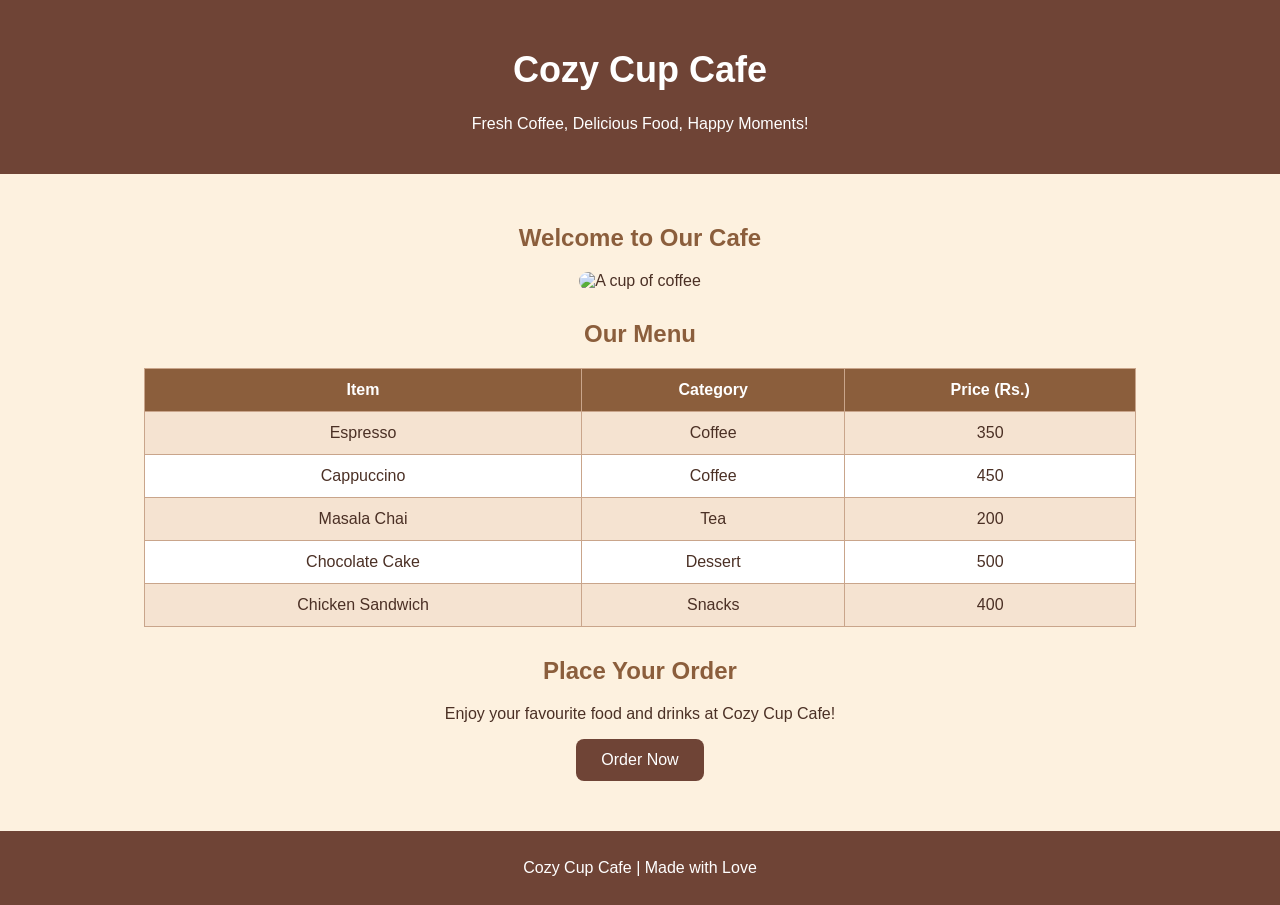
==== i263074_C_lab11/index.html @ 53713509 "At lab11 This contains menu of cozy cup cafe and its menu which can be ordered online through its we" ====
<!-- Taimour | Roll No: 26i-3074 | Section: C -->

<!DOCTYPE html>
<html>
<head>
    <title>Cozy Cup Cafe</title>
    <link rel="stylesheet" href="style.css">
</head>

<body>

    <header>
        <h1>Cozy Cup Cafe</h1>
        <p>Fresh Coffee, Delicious Food, Happy Moments!</p>
    </header>

    <main>

        <h2>Welcome to Our Cafe</h2>

        <img src="https://images.unsplash.com/photo-1495474472287-4d71bcdd2085?w=800"
             alt="A cup of coffee" class="cafe-image">

        <h2>Our Menu</h2>

        <table>
            <tr>
                <th>Item</th>
                <th>Category</th>
                <th>Price (Rs.)</th>
            </tr>

            <tr>
                <td>Espresso</td>
                <td>Coffee</td>
                <td>350</td>
            </tr>

            <tr>
                <td>Cappuccino</td>
                <td>Coffee</td>
                <td>450</td>
            </tr>

            <tr>
                <td>Masala Chai</td>
                <td>Tea</td>
                <td>200</td>
            </tr>

            <tr>
                <td>Chocolate Cake</td>
                <td>Dessert</td>
                <td>500</td>
            </tr>

            <tr>
                <td>Chicken Sandwich</td>
                <td>Snacks</td>
                <td>400</td>
            </tr>
        </table>

        <h2>Place Your Order</h2>

        <p>Enjoy your favourite food and drinks at Cozy Cup Cafe!</p>

        <button onclick="placeOrder()">Order Now</button>

    </main>

    <footer>
        <p>Cozy Cup Cafe | Made with Love</p>
    </footer>

    <script>
        function placeOrder() {
            console.log("Order button was clicked!");
            window.alert("Thank you! Your order has been received.");
        }
    </script>

</body>
</html>
---- i263074_C_lab11/style.css ----
/* Taimour | Roll No: 26i-3074 | Section: C */

body {
    background-color: #fdf1df;
    color: #4b3025;
    font-family: Arial, sans-serif;
    margin: 0;
    text-align: center;
}

header {
    background-color: #6f4436;
    color: white;
    padding: 25px;
}

h1 {
    font-size: 36px;
}

h2 {
    color: #8b5e3c;
    margin-top: 30px;
}

main {
    padding: 20px;
}

.cafe-image {
    width: 300px;
    height: 200px;
    border-radius: 10px;
    object-fit: cover;
}

table {
    width: 80%;
    margin: 20px auto;
    border-collapse: collapse;
    background-color: white;
}

th {
    background-color: #8b5e3c;
    color: white;
}

th, td {
    border: 1px solid #c9a58b;
    padding: 12px;
}

tr:nth-child(even) {
    background-color: #f5e3d1;
}

button {
    background-color: #6f4436;
    color: white;
    padding: 12px 25px;
    border: none;
    border-radius: 8px;
    font-size: 16px;
    cursor: pointer;
}

button:hover {
    background-color: #a16b4e;
}

footer {
    background-color: #6f4436;
    color: white;
    padding: 12px;
    margin-top: 30px;
}
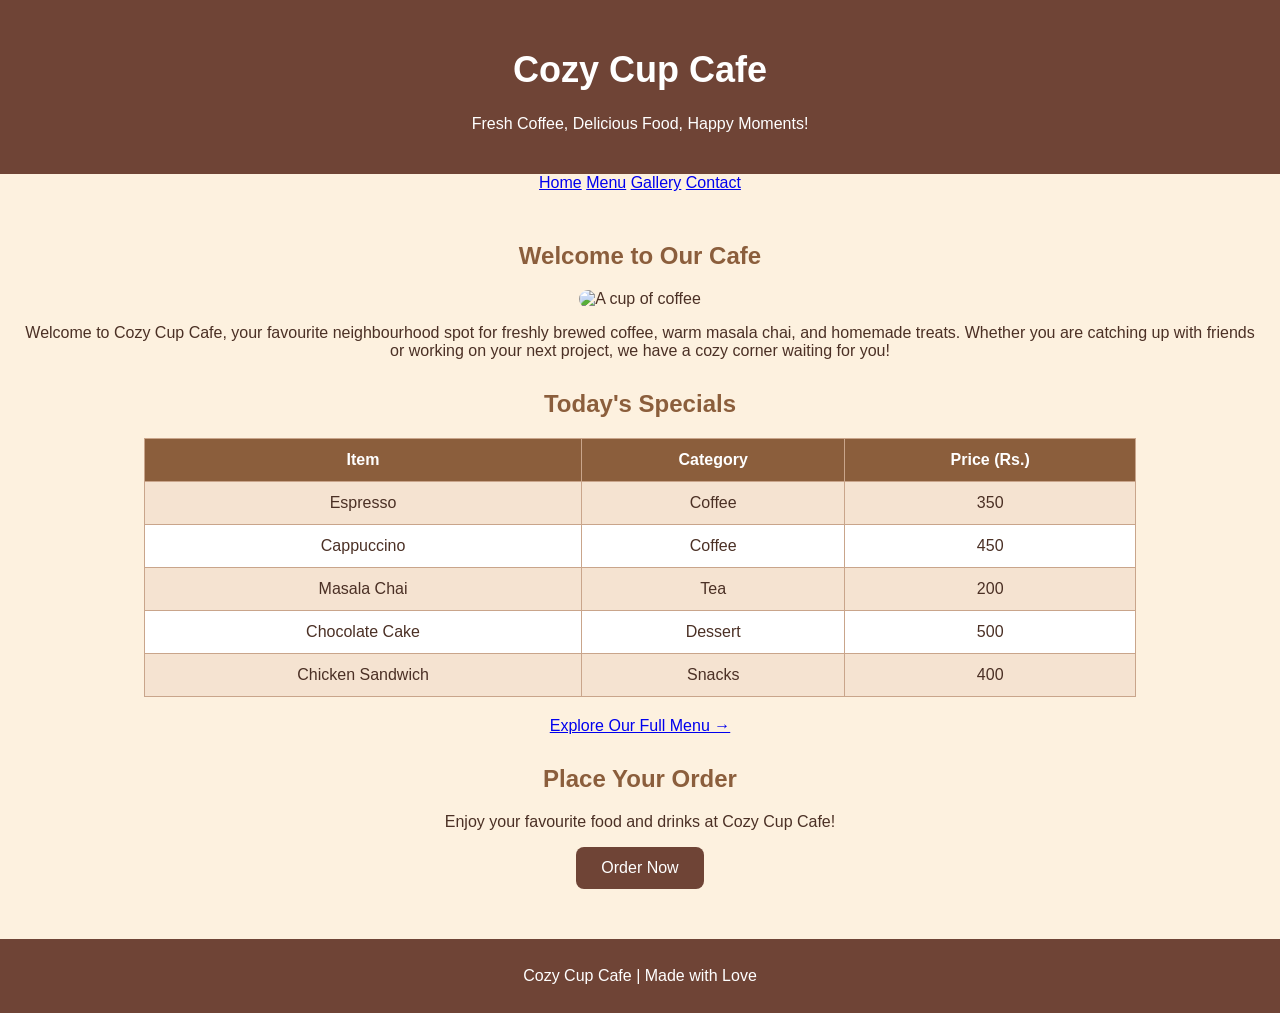
==== commit b91bd26a: "fnew" ====
--- a/i263074_C_lab11/index.html
+++ b/i263074_C_lab11/index.html
@@ -1,10 +1,11 @@
 
+<!-- Taimour | Roll No: 26i-3074 | Section: C -->
 <!-- Taimour | Roll No: 26i-3074 | Section: C -->
 
 <!DOCTYPE html>
 <html>
 <head>
-    <title>Cozy Cup Cafe</title>
+    <title>Cozy Cup Cafe - Home</title>
     <link rel="stylesheet" href="style.css">
 </head>
 
@@ -15,6 +16,13 @@
         <p>Fresh Coffee, Delicious Food, Happy Moments!</p>
     </header>
 
+    <nav>
+        <a href="index.html" class="active">Home</a>
+        <a href="menu.html">Menu</a>
+        <a href="gallery.html">Gallery</a>
+        <a href="contact.html">Contact</a>
+    </nav>
+
     <main>
 
         <h2>Welcome to Our Cafe</h2>
@@ -22,7 +30,15 @@
         <img src="https://images.unsplash.com/photo-1495474472287-4d71bcdd2085?w=800"
              alt="A cup of coffee" class="cafe-image">
 
-        <h2>Our Menu</h2>
+        <div class="info-box">
+            <p>
+                Welcome to Cozy Cup Cafe, your favourite neighbourhood spot for freshly brewed coffee, 
+                warm masala chai, and homemade treats. Whether you are catching up with friends or 
+                working on your next project, we have a cozy corner waiting for you!
+            </p>
+        </div>
+
+        <h2>Today's Specials</h2>
 
         <table>
             <tr>
@@ -62,6 +78,8 @@
             </tr>
         </table>
 
+        <p><a href="menu.html" class="text-link">Explore Our Full Menu &rarr;</a></p>
+
         <h2>Place Your Order</h2>
 
         <p>Enjoy your favourite food and drinks at Cozy Cup Cafe!</p>
